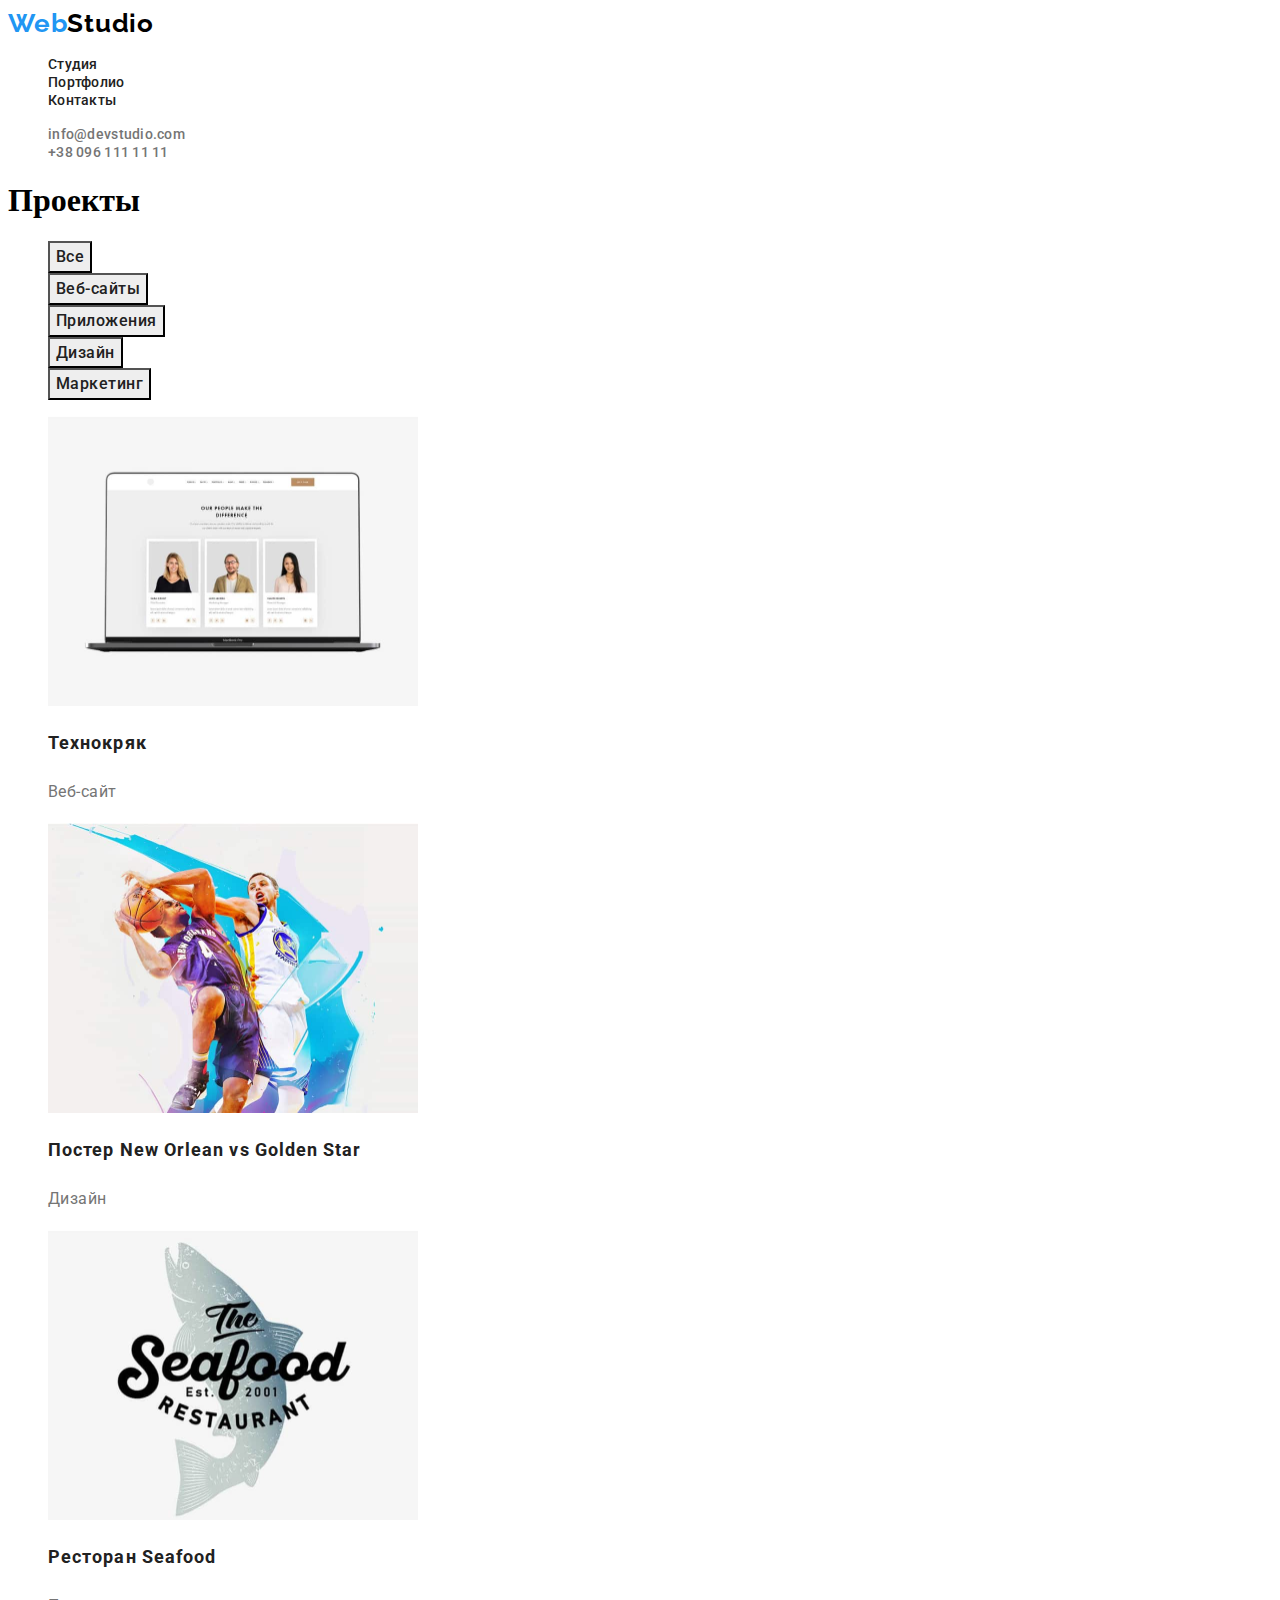
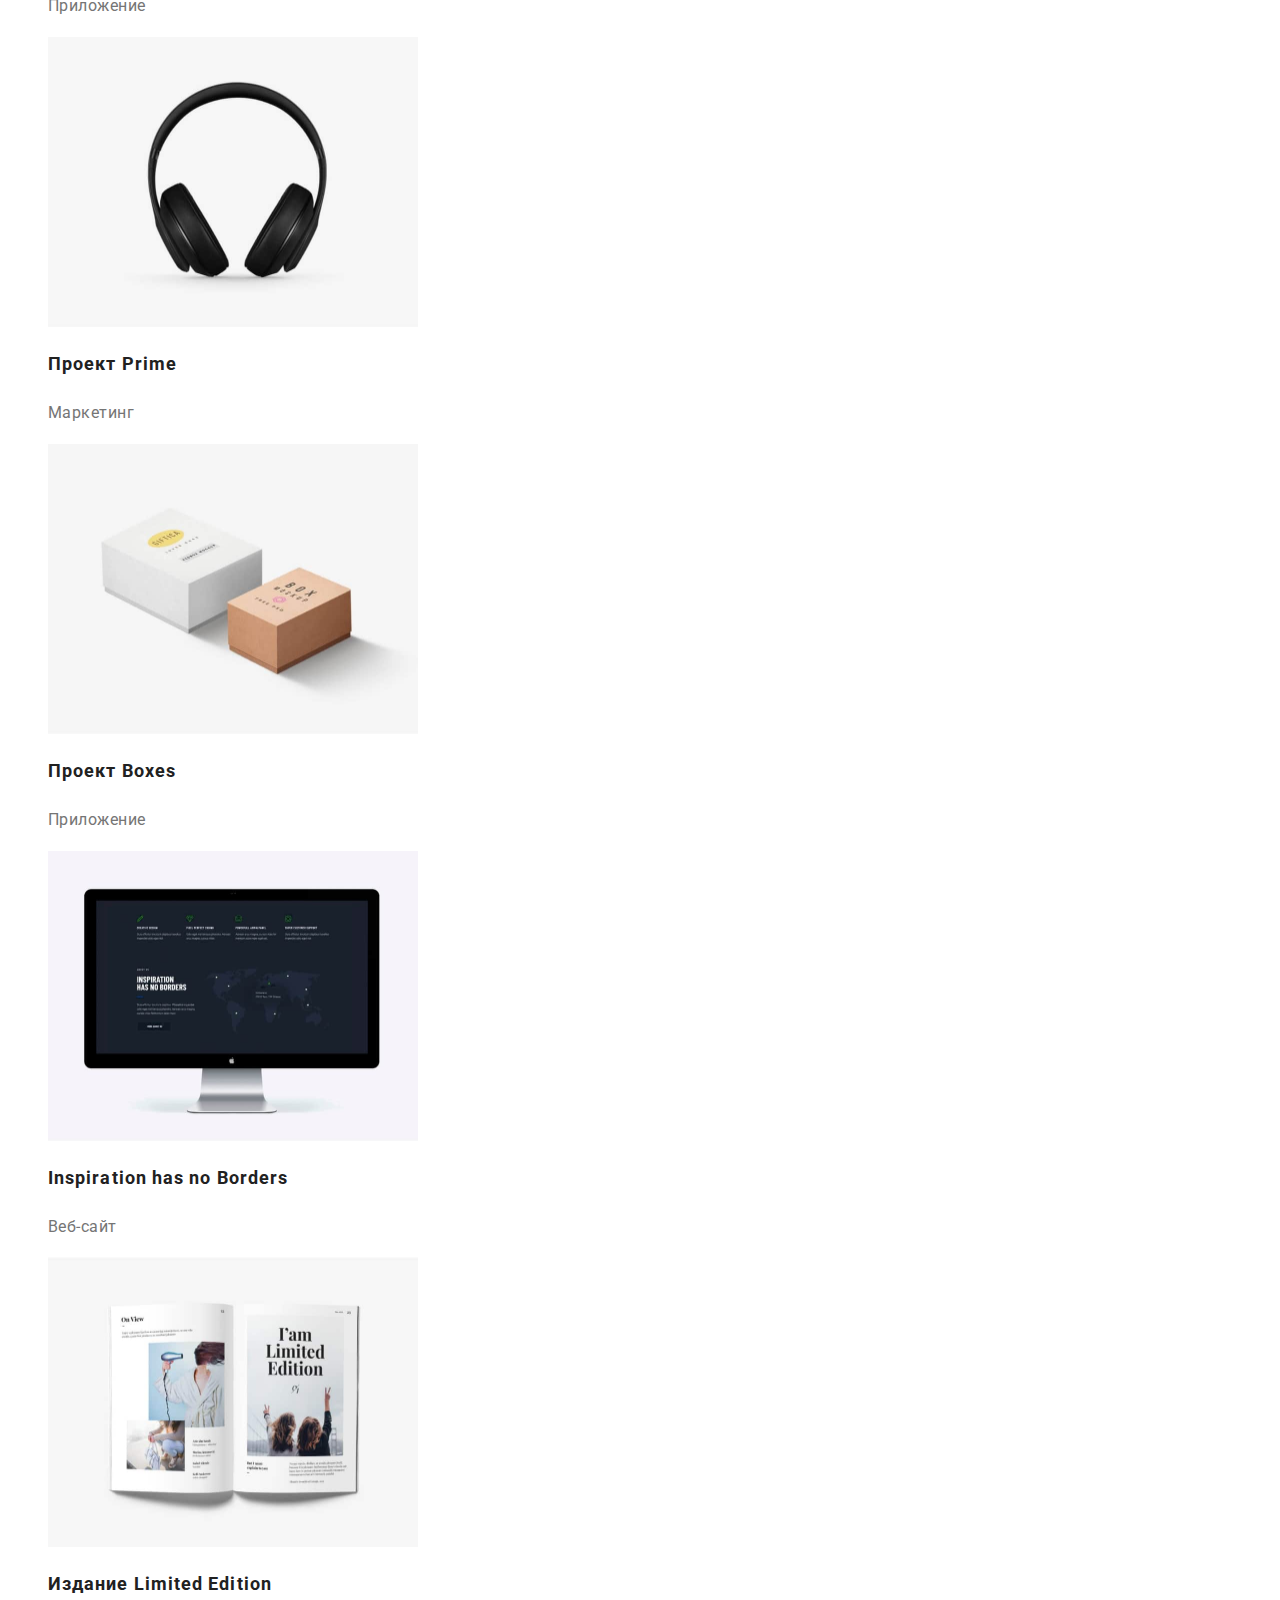
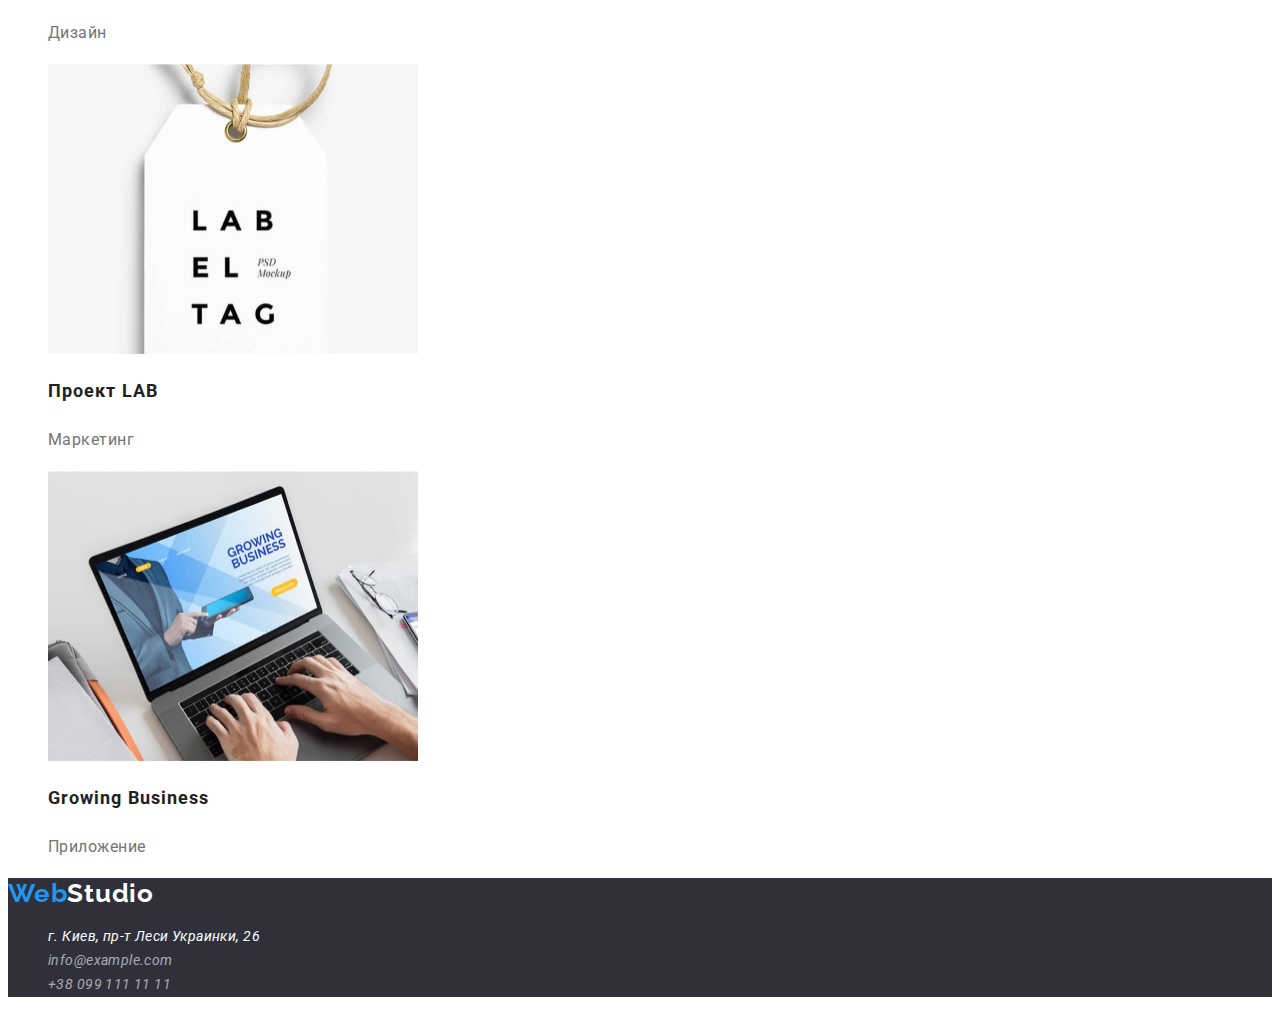
==== portfolio.html @ 197ddf86 "Add files via upload" ====
<!DOCTYPE html>
<html lang="ru">
  <head>
    <meta charset="UTF-8" />
    <meta http-equiv="X-UA-Compatible" content="IE=edge" />
    <meta name="viewport" content="width=device-width, initial-scale=1.0" />
    <link rel="stylesheet" href="./css/styles.css" />
    <link rel="preconnect" href="https://fonts.googleapis.com">
    <link rel="preconnect" href="https://fonts.gstatic.com" crossorigin>
    <link href="https://fonts.googleapis.com/css2?family=Raleway:wght@700&family=Roboto:wght@400;500;700;900&display=swap" rel="stylesheet">
    <title>Portfolio</title>
  </head>

  <body>
    <header >
      <nav>
        <a class="link logo-page" href="./index.html"> Web<span class="logo-head">Studio</span> </a>
        <ul class="list menu-list" >
          <li class="menu-item">
            <a class="link menu-link" href="./index.html">Студия</a></li>
          <li class="menu-item">
            <a class="link menu-link" href="./portfolio.html">Портфолио</a></li>
          <li class="menu-item">
            <a class="link menu-link" href="">Контакты</a></li>
        </ul>
      </nav>
      <ul class="list contacts-head-list" >
        <li class="contacts-head-item">
          <a class="link contacts-head-link" href="mailto:info@devstudio.com">info@devstudio.com</a>
        </li>
        <li class="contacts-head-item">
          <a class="link contacts-head-link" href="tel:+380961111111">+38 096 111 11 11</a>
        </li>
      </ul>
    </header>
    <main>
      <section>
        <h1 class="visually-hidden">Проекты</h1>
        <ul class="list project-btn-list" >
          <li class="project-btn-item">
            <button class="projects-buttons" type="button">Все</button></li>
          <li class="project-btn-item">
            <button class="projects-buttons" type="button">Веб-сайты</button></li>
          <li class="project-btn-item">
            <button class="projects-buttons" type="button">Приложения</button></li>
          <li class="project-btn-item">
            <button class="projects-buttons" type="button">Дизайн</button></li>
          <li class="project-btn-item">
            <button class="projects-buttons" type="button">Маркетинг</button></li>
        </ul>
        <ul class="list projects-list">
          <li class="projects-item">
            <img src="./images/technokrack.jpg"
              alt="Suite on laptop"
              width="370"
              height="290"
            />
            <h2 class="projects-name">Технокряк</h2>
            <p class="projects-program">Веб-сайт</p>
          </li>
          <li class="projects-item">
            <img src="./images/poster-basketball.jpg"
              alt="Poster Basketball"
              width="370"
              height="290"
            />
            <h2 class="projects-name">Постер New Orlean vs Golden Star</h2>
            <p class="projects-program">Дизайн</p>
          </li>
          <li class="projects-item">
            <img src="./images/restaurant-seafood.jpg"
              alt="Restaurant Seafood app"
              width="370"
              height="290"
            />
            <h2 class="projects-name">Ресторан Seafood</h2>
            <p class="projects-program">Приложение</p>
          </li>
          <li class="projects-item">
            <img src="./images/headphones.jpg" 
              alt="Headphones" 
              width="370" 
              height="290" 
            />
            <h2 class="projects-name">Проект Prime</h2>
            <p class="projects-program">Маркетинг</p>
          </li>
          <li class="projects-item">
            <img src="./images/project-boxes.jpg" 
              alt="Project Boxes app" 
              width="370" 
              height="290"
             />
            <h2 class="projects-name">Проект Boxes</h2>
            <p class="projects-program">Приложение</p>
          </li>
          <li class="projects-item">
            <img src="./images/inspiration-has-no-borders.jpg" 
              alt="Suite on computer" 
              width="370" 
              height="290" 
            />
            <h2 class="projects-name">Inspiration has no Borders</h2>
            <p class="projects-program">Веб-сайт</p>
          </li>
          <li class="projects-item">
            <img 
              src="./images/limited-edition.jpg" 
              alt="Design magazine" 
              width="370" 
              height="290" 
            />
            <h2 class="projects-name">Издание Limited Edition</h2>
            <p class="projects-program">Дизайн</p>
          </li>
          <li class="projects-item">
            <img 
              src="./images/project-lab.jpg" 
              alt="Project-Lab" 
              width="370" 
              height="290" 
             />
            <h2 class="projects-name">Проект LAB</h2>
            <p class="projects-program">Маркетинг</p>
          </li>
          <li class="projects-item">
            <img 
              src="./images/growing-business.jpg"  
              alt="Business app on laptop" 
              width="370" 
              height="290" 
            />
            <h2 class="projects-name">Growing Business</h2>
            <p class="projects-program">Приложение</p>
          </li>
        </ul>
      </section>
    </main>
     <footer class="footer">
      <a class="link logo-page" href="./index.html"> Web<span class="logo-footer">Studio</span></a>
      <address>
        <ul class="list contacts-footer-list" >
          <li class="contacts-footer-list">
            <a class="link contacts-footer-link address-link" href="https://goo.gl/maps/BBcXMJWomZJWkTd9A">г. Киев, пр-т Леси Украинки, 26</a>
          </li>
          <li class="contacts-footer-list">
            <a class="link contacts-footer-link" href="mailto:info@example.com">info@example.com</a></li>
          <li class="contacts-footer-list">
            <a class="link contacts-footer-link" href="tel:+380991111111">+38 099 111 11 11</a></li>
        </ul>
      </address>
    </footer>
  </body>
</html>
---- css/styles.css ----
.list{
    list-style: none;
}
.link{
    text-decoration: none;
}
.logo-page{
    font-family: 'Raleway', sans-serif;
    font-weight: 700;
    font-size: 26px;
    line-height: 1.19;
    letter-spacing: 0.03em;
    color: #2196F3;
}
.logo-head{
    color:#000000;
}
.logo-footer{
    color:  #FFFFFF; 
}
.menu-link{
    font-family: 'Roboto' , sans-serif;
    font-weight: 500;
    font-size: 14px;
    line-height: 1.14;
    letter-spacing: 0.02em;
    color: #212121;
}
.menu-link:hover,
.menu-link:focus{
    color: #2196F3;
}
.contacts-head-link{
    font-family: 'Roboto' , sans-serif;
    font-weight: 500;
    font-size: 14px;
    line-height: 1.14;
    letter-spacing: 0.02em;
    color: #757575;
}
.contacts-head-link:hover,
.contacts-head-link:focus{
    color: #2196F3;
}
.contacts-footer-link{
    font-family: 'Roboto', sans-serif;
    font-weight: 400;
    font-size: 14px;
    line-height: 1.71;
    letter-spacing: 0.03em;
    color: rgba(255, 255, 255, 0.6); 
}
.address-link{
    color: #FFFFFF; 
}
.footer{
    background-color:  #2F303A;
}
.hero{
    background-color: #2F303A;
}
.hero-title{
    font-family: 'Roboto', sans-serif;
font-weight: 900;
font-size: 44px;
line-height: 1.5;
letter-spacing: 0.06em;
text-transform: uppercase;

color: #FFFFFF;

}
.btn{
    font-family: 'Roboto', sans-serif;

font-weight: 700;
font-size: 16px;
line-height: 1.87;
letter-spacing: 0.06em;
background-color: #2196F3;
color: #FFFFFF;
cursor: pointer;
}
.btn:active{
    background-color: #188CE8;
}
.benefits-visually-hidden{
    position: absolute;
    width: 1px;
    height: 1px;
    padding: 0;
    margin: -1px;
    overflow: hidden;
    clip: rect(0, 0, 0, 0);
    white-space: nowrap;
    border: 0;
}
.benefits-title{
    font-family: 'Roboto', sans-serif;
font-weight: 700;
font-size: 14px;
line-height: 1.14;
letter-spacing: 0.03em;
text-transform: uppercase;
color: #212121;
}
.benefits-text{
    font-family: 'Roboto', sans-serif;
font-style: normal;
font-weight: 400;
font-size: 14px;
line-height: 1.71;
letter-spacing: 0.03em;
color: #757575;
}
.work-title{
    font-family: 'Roboto' , sans-serif;

font-weight: 700;
font-size: 36px;
line-height: 1.16;
letter-spacing: 0.03em;
color: #212121;
}
.team-title{
    font-family: 'Roboto', sans-serif;
font-weight: 700;
font-size: 36px;
line-height: 1.16;
letter-spacing: 0.03em;
color: #212121;
}
.team-name{
    font-family: 'Roboto', sans-serif;
font-weight: 500;
font-size: 16px;
line-height: 1.18;
letter-spacing: 0.03em;
color: #212121;
}
.team-job{
    font-family: 'Roboto', sans-serif;
font-weight: 400;
font-size: 16px;
line-height: 1.18;
letter-spacing: 0.03em;
color: #757575;
}
/* Портфолио */
.projects-buttons{
    font-family: 'Roboto', sans-serif;
font-weight: 500;
font-size: 16px;
line-height: 1.62;
letter-spacing: 0.03em;
color: #212121;
background-color: #EEEEEE;
cursor: pointer;
}
.projects-buttons:hover,
.projects-buttons:focus{
    background-color: #2196F3;
    color: #FFFFFF;
}
.projects-name{
    font-family: 'Roboto', sans-serif;
font-weight: 700;
font-size: 18px;
line-height: 2;
letter-spacing: 0.06em;
color: #212121;
}
.projects-program{
    font-family: 'Roboto', sans-serif;
font-weight: 400;
font-size: 16px;
line-height: 1.87;
letter-spacing: 0.03em;
color: #757575;
}
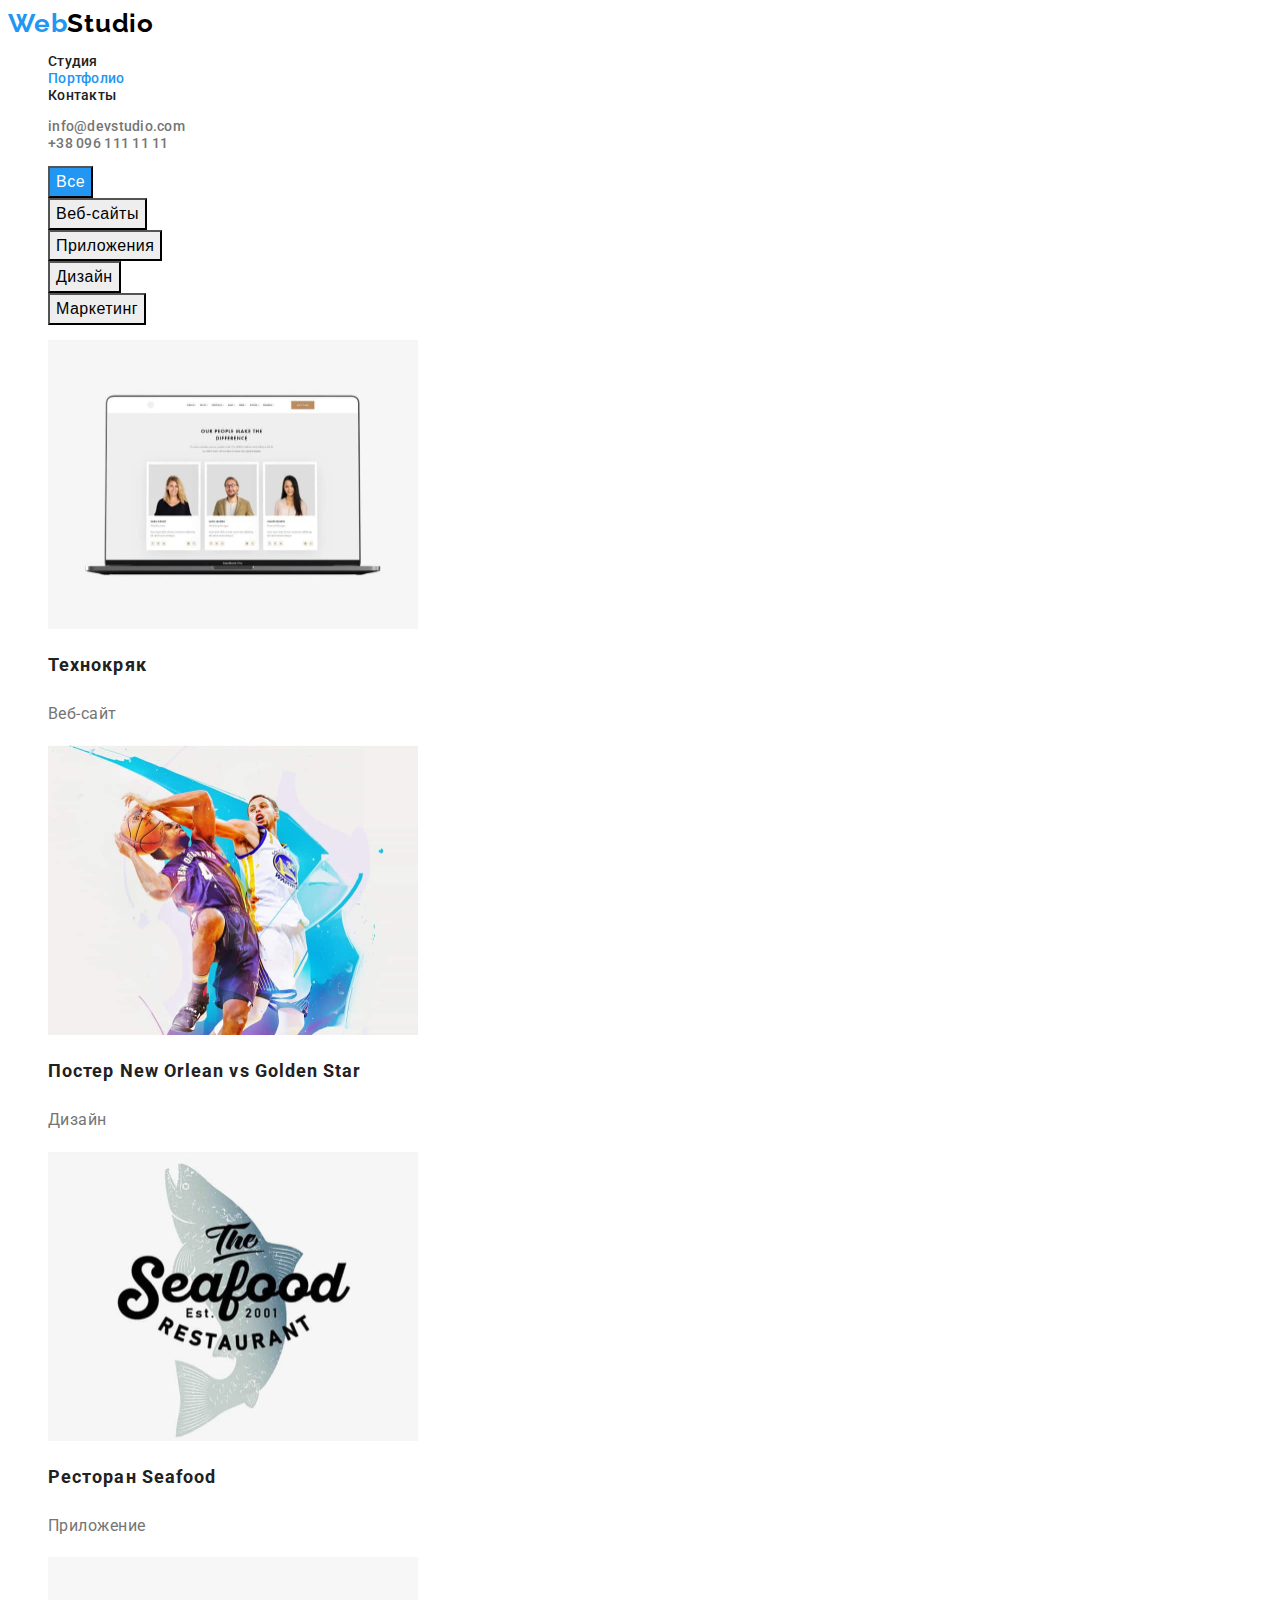
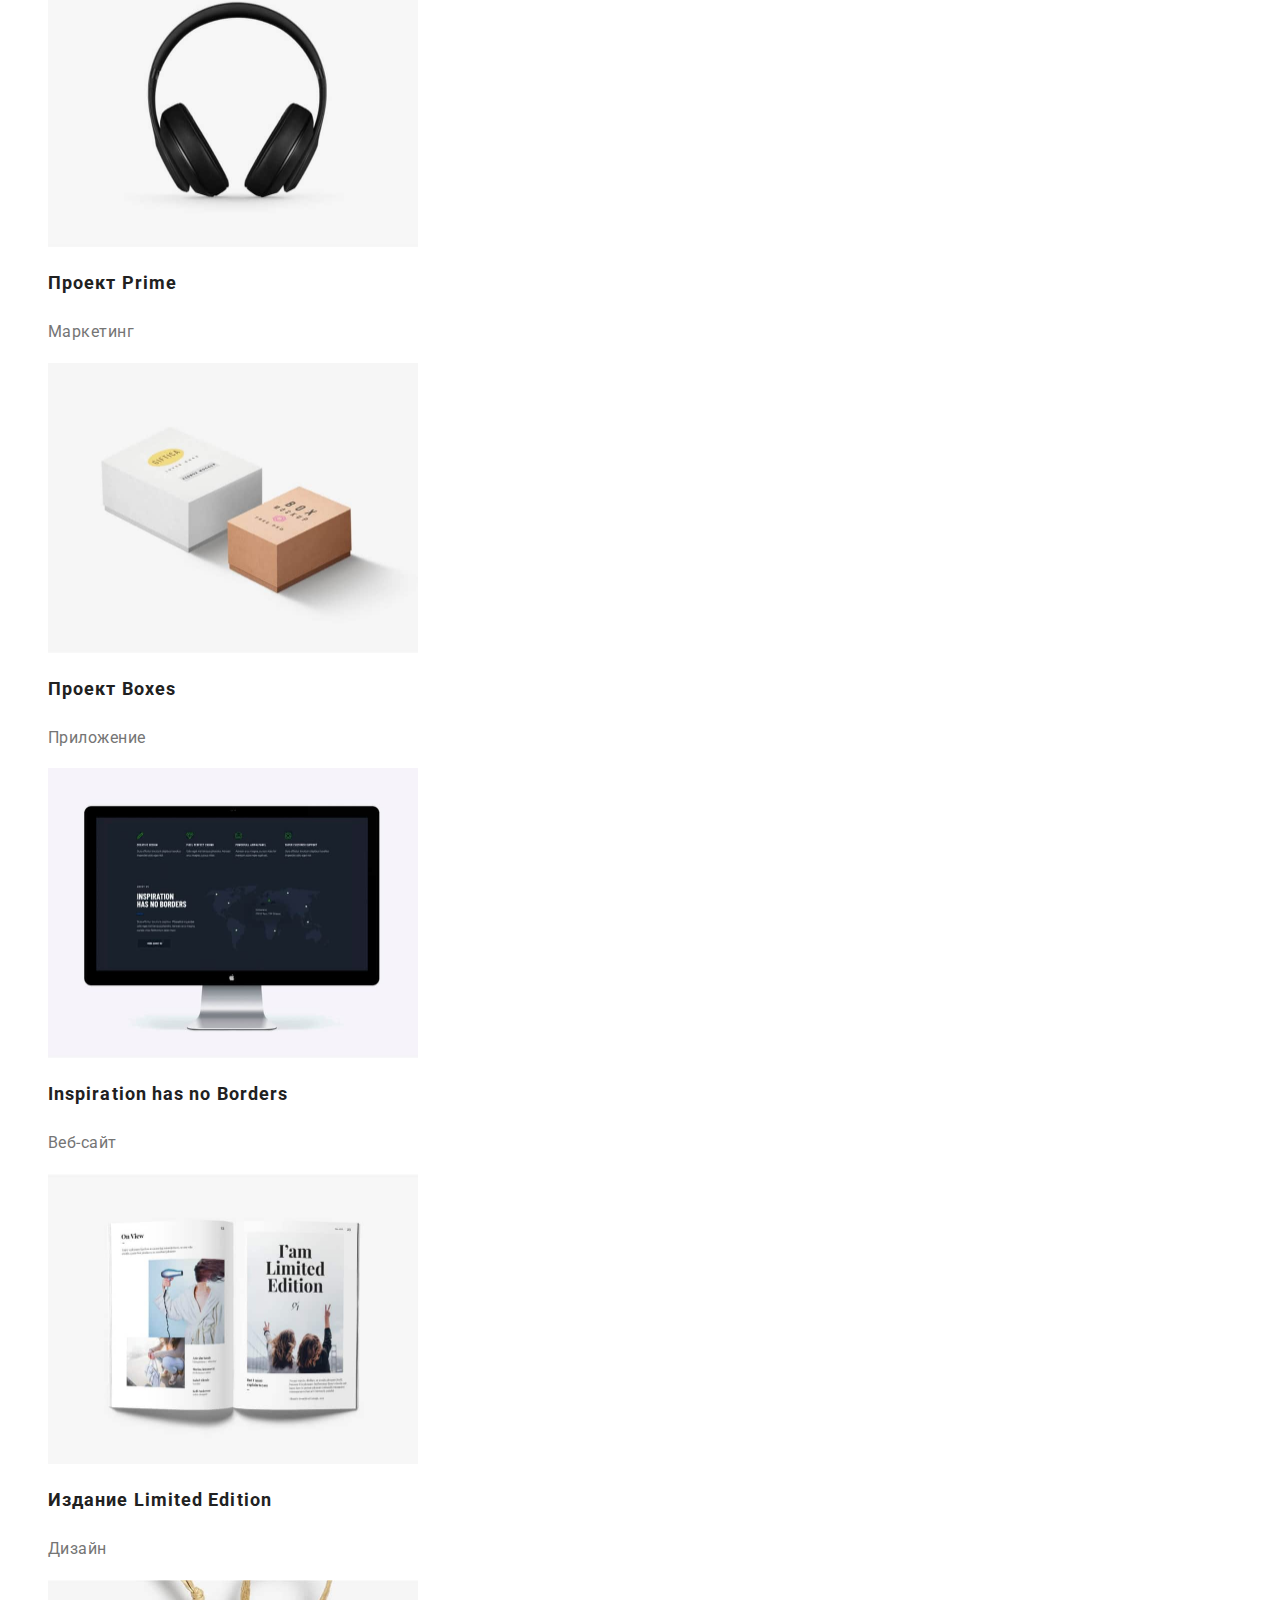
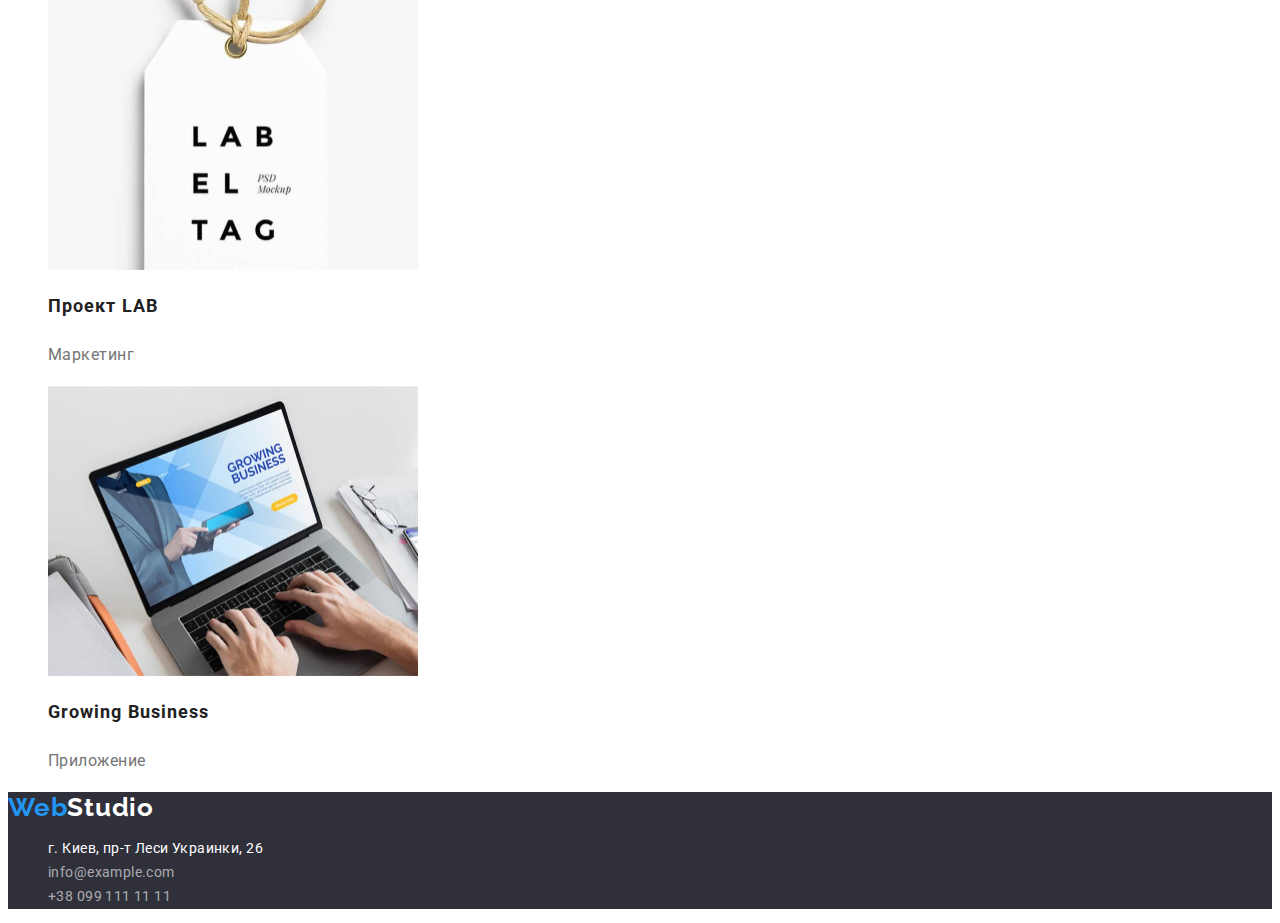
==== commit 103d0d4e: "Add files via upload" ====
--- a/portfolio.html
+++ b/portfolio.html
@@ -4,11 +4,12 @@
     <meta charset="UTF-8" />
     <meta http-equiv="X-UA-Compatible" content="IE=edge" />
     <meta name="viewport" content="width=device-width, initial-scale=1.0" />
+    <title>Portfolio</title>
     <link rel="stylesheet" href="./css/styles.css" />
     <link rel="preconnect" href="https://fonts.googleapis.com">
     <link rel="preconnect" href="https://fonts.gstatic.com" crossorigin>
     <link href="https://fonts.googleapis.com/css2?family=Raleway:wght@700&family=Roboto:wght@400;500;700;900&display=swap" rel="stylesheet">
-    <title>Portfolio</title>
+    
   </head>
 
   <body>
@@ -19,7 +20,7 @@
           <li class="menu-item">
             <a class="link menu-link" href="./index.html">Студия</a></li>
           <li class="menu-item">
-            <a class="link menu-link" href="./portfolio.html">Портфолио</a></li>
+            <a class="link menu-link current" href="./portfolio.html">Портфолио</a></li>
           <li class="menu-item">
             <a class="link menu-link" href="">Контакты</a></li>
         </ul>
@@ -38,7 +39,7 @@
         <h1 class="visually-hidden">Проекты</h1>
         <ul class="list project-btn-list" >
           <li class="project-btn-item">
-            <button class="projects-buttons" type="button">Все</button></li>
+            <button class="projects-buttons current-btn" type="button">Все</button></li>
           <li class="project-btn-item">
             <button class="projects-buttons" type="button">Веб-сайты</button></li>
           <li class="project-btn-item">
--- a/css/styles.css
+++ b/css/styles.css
@@ -1,3 +1,12 @@
+:root{
+    --accent-hover-color:#2196F3 ;
+    --secondary-p-color:#757575;
+}
+body{
+    font-family: 'Roboto' , sans-serif;
+    font-size: 14px;
+    color: #212121;
+}
 .list{
     list-style: none;
 }
@@ -10,7 +19,7 @@
     font-size: 26px;
     line-height: 1.19;
     letter-spacing: 0.03em;
-    color: #2196F3;
+    color: var(--accent-hover-color);
 }
 .logo-head{
     color:#000000;
@@ -19,33 +28,29 @@
     color:  #FFFFFF; 
 }
 .menu-link{
-    font-family: 'Roboto' , sans-serif;
+    color: #212121 ;
+    font-style: normal;
     font-weight: 500;
-    font-size: 14px;
     line-height: 1.14;
     letter-spacing: 0.02em;
-    color: #212121;
 }
 .menu-link:hover,
 .menu-link:focus{
-    color: #2196F3;
+    color: var(--accent-hover-color);
 }
 .contacts-head-link{
-    font-family: 'Roboto' , sans-serif;
     font-weight: 500;
-    font-size: 14px;
     line-height: 1.14;
     letter-spacing: 0.02em;
-    color: #757575;
+    color: var(--secondary-p-color);
 }
 .contacts-head-link:hover,
 .contacts-head-link:focus{
-    color: #2196F3;
+    color: var(--accent-hover-color);
 }
 .contacts-footer-link{
-    font-family: 'Roboto', sans-serif;
+    font-style: normal;
     font-weight: 400;
-    font-size: 14px;
     line-height: 1.71;
     letter-spacing: 0.03em;
     color: rgba(255, 255, 255, 0.6); 
@@ -60,7 +65,6 @@
     background-color: #2F303A;
 }
 .hero-title{
-    font-family: 'Roboto', sans-serif;
 font-weight: 900;
 font-size: 44px;
 line-height: 1.5;
@@ -71,20 +75,19 @@
 
 }
 .btn{
-    font-family: 'Roboto', sans-serif;
-
 font-weight: 700;
 font-size: 16px;
 line-height: 1.87;
 letter-spacing: 0.06em;
-background-color: #2196F3;
+background-color: var(--accent-hover-color);
 color: #FFFFFF;
 cursor: pointer;
 }
-.btn:active{
+.btn:hover,
+.btn:focus{
     background-color: #188CE8;
 }
-.benefits-visually-hidden{
+.visually-hidden{
     position: absolute;
     width: 1px;
     height: 1px;
@@ -96,85 +99,74 @@
     border: 0;
 }
 .benefits-title{
-    font-family: 'Roboto', sans-serif;
 font-weight: 700;
-font-size: 14px;
 line-height: 1.14;
 letter-spacing: 0.03em;
 text-transform: uppercase;
-color: #212121;
 }
 .benefits-text{
-    font-family: 'Roboto', sans-serif;
 font-style: normal;
 font-weight: 400;
-font-size: 14px;
 line-height: 1.71;
 letter-spacing: 0.03em;
-color: #757575;
+color: var(--secondary-p-color);
 }
 .work-title{
-    font-family: 'Roboto' , sans-serif;
-
 font-weight: 700;
 font-size: 36px;
 line-height: 1.16;
 letter-spacing: 0.03em;
-color: #212121;
 }
 .team-title{
-    font-family: 'Roboto', sans-serif;
 font-weight: 700;
 font-size: 36px;
 line-height: 1.16;
 letter-spacing: 0.03em;
-color: #212121;
 }
 .team-name{
-    font-family: 'Roboto', sans-serif;
 font-weight: 500;
 font-size: 16px;
 line-height: 1.18;
 letter-spacing: 0.03em;
-color: #212121;
 }
 .team-job{
-    font-family: 'Roboto', sans-serif;
 font-weight: 400;
 font-size: 16px;
 line-height: 1.18;
 letter-spacing: 0.03em;
-color: #757575;
+color: var(--secondary-p-color);
 }
 /* Портфолио */
 .projects-buttons{
-    font-family: 'Roboto', sans-serif;
 font-weight: 500;
 font-size: 16px;
 line-height: 1.62;
 letter-spacing: 0.03em;
-color: #212121;
 background-color: #EEEEEE;
 cursor: pointer;
 }
 .projects-buttons:hover,
 .projects-buttons:focus{
-    background-color: #2196F3;
+    background-color: var(--accent-hover-color);
     color: #FFFFFF;
 }
 .projects-name{
-    font-family: 'Roboto', sans-serif;
 font-weight: 700;
 font-size: 18px;
 line-height: 2;
 letter-spacing: 0.06em;
-color: #212121;
 }
 .projects-program{
-    font-family: 'Roboto', sans-serif;
 font-weight: 400;
 font-size: 16px;
 line-height: 1.87;
 letter-spacing: 0.03em;
-color: #757575;
+color: var(--secondary-p-color);
+}
+.current{
+    color: var(--accent-hover-color);
+}
+.current-btn{
+    background-color: var(--accent-hover-color);
+    color: #FFFFFF;
 }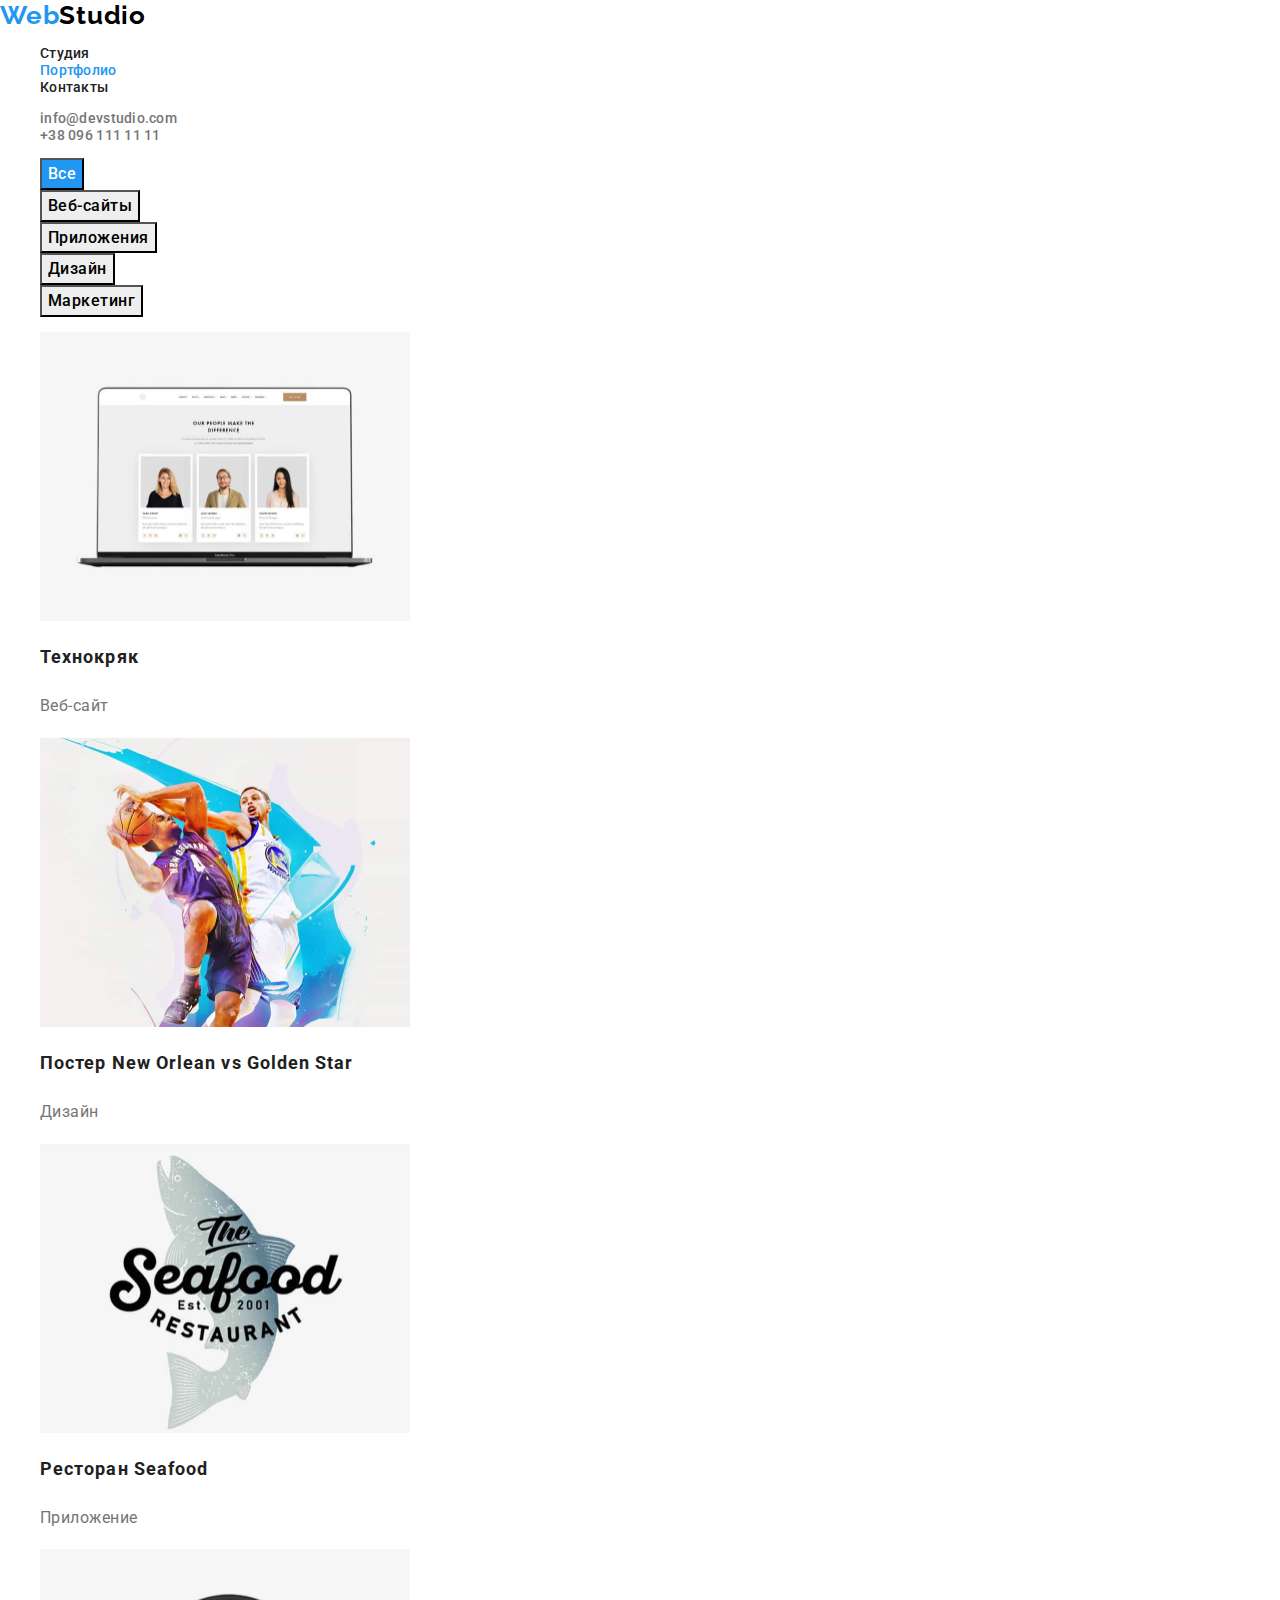
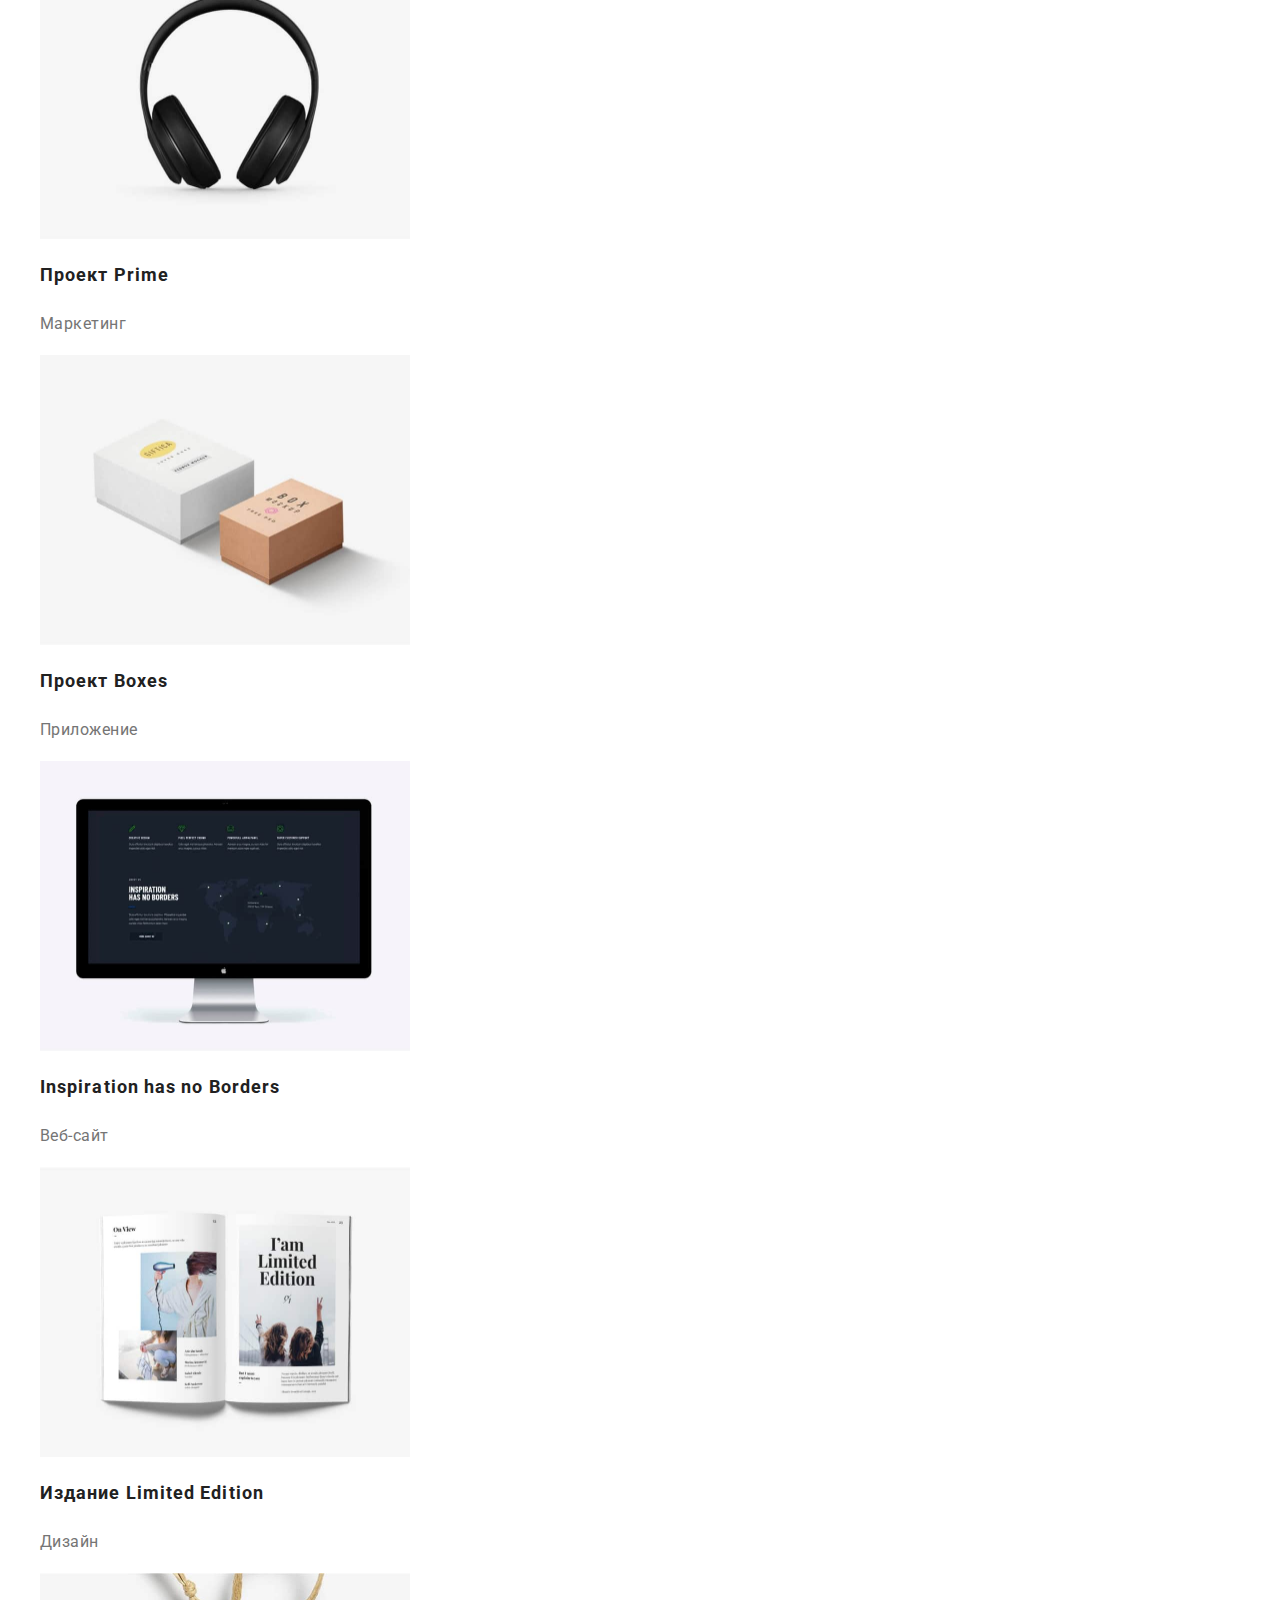
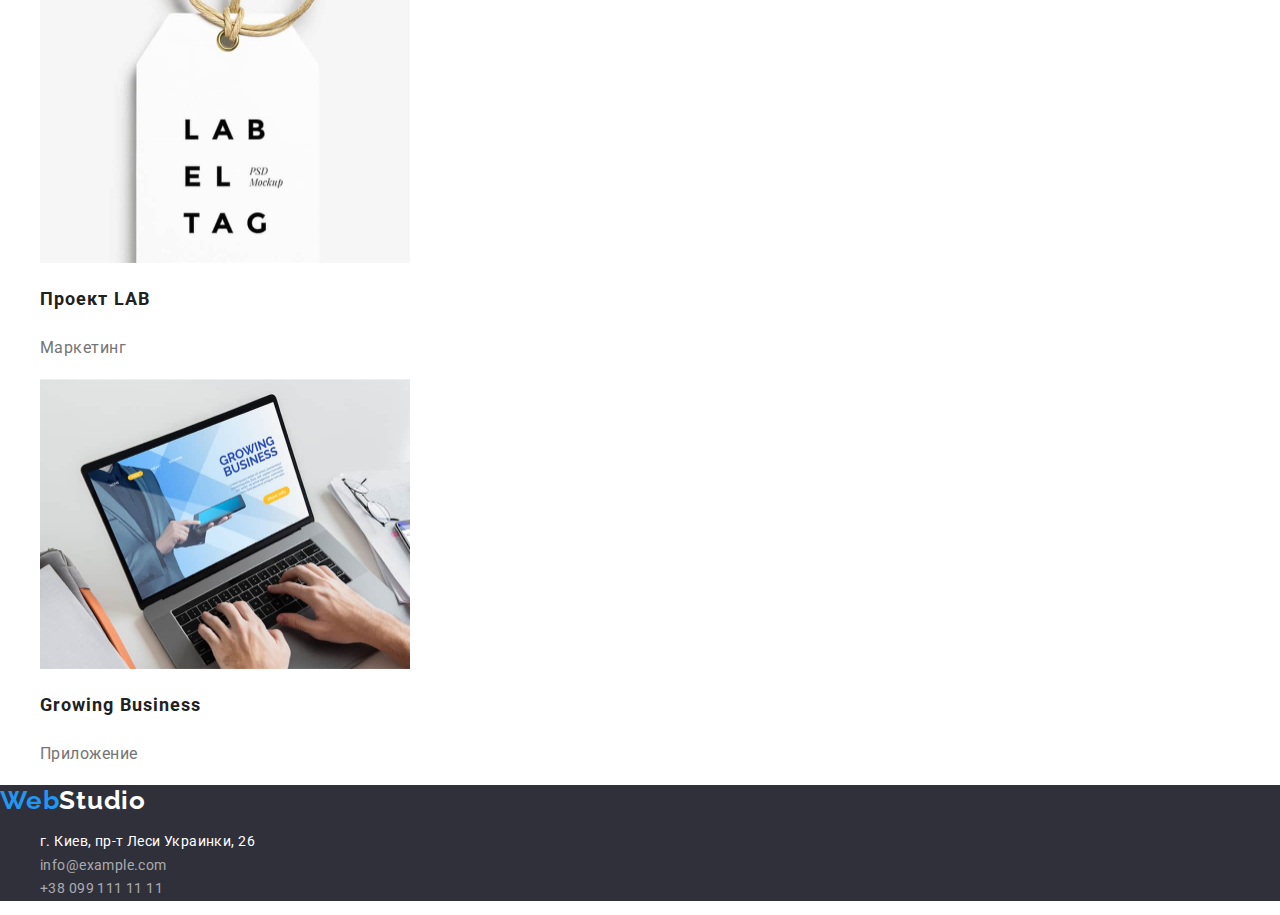
==== commit 6a09dd17: "modern-normalize" ====
--- a/portfolio.html
+++ b/portfolio.html
@@ -5,6 +5,7 @@
     <meta http-equiv="X-UA-Compatible" content="IE=edge" />
     <meta name="viewport" content="width=device-width, initial-scale=1.0" />
     <title>Portfolio</title>
+    <link rel="stylesheet" href="https://cdn.jsdelivr.net/npm/modern-normalize@1.1.0/modern-normalize.css">
     <link rel="stylesheet" href="./css/styles.css" />
     <link rel="preconnect" href="https://fonts.googleapis.com">
     <link rel="preconnect" href="https://fonts.gstatic.com" crossorigin>
--- a/css/styles.css
+++ b/css/styles.css
@@ -100,6 +100,7 @@
 }
 .benefits-title{
 font-weight: 700;
+font-size: 14px; 
 line-height: 1.14;
 letter-spacing: 0.03em;
 text-transform: uppercase;
